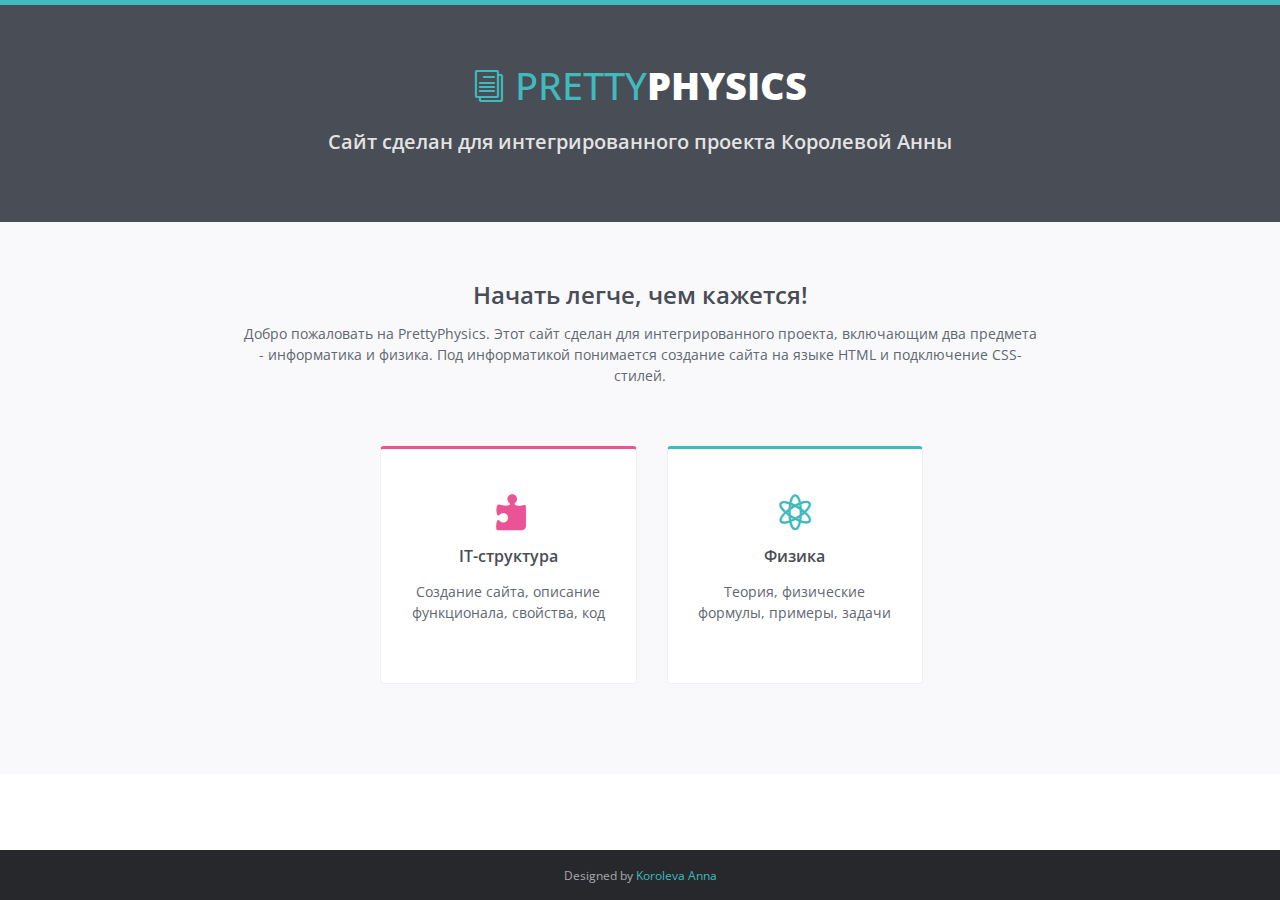
==== index.html @ 09316f45 "first commit" ====
<!DOCTYPE html>
<!--[if IE 8]> <html lang="en" class="ie8"> <![endif]-->  
<!--[if IE 9]> <html lang="en" class="ie9"> <![endif]-->  
<!--[if !IE]><!--> <html lang="en"> <!--<![endif]-->  
<head>
    <title>Responsive website template for integrated project</title>
    <!-- Meta -->
    <meta charset="utf-8">
    <meta http-equiv="X-UA-Compatible" content="IE=edge">
    <meta name="viewport" content="width=device-width, initial-scale=1.0">
    <meta name="description" content="">
    <meta name="author" content="">    
    <link rel="shortcut icon" href="favicon.ico">  
    <link href='http://fonts.googleapis.com/css?family=Open+Sans:300italic,400italic,600italic,700italic,800italic,400,300,600,700,800' rel='stylesheet' type='text/css'>
    <!-- Global CSS -->
    <link rel="stylesheet" href="assets/plugins/bootstrap/css/bootstrap.min.css">   
    <!-- Plugins CSS -->    
    <link rel="stylesheet" href="assets/plugins/font-awesome/css/font-awesome.css">
    <link rel="stylesheet" href="assets/plugins/elegant_font/css/style.css">
    
    <!-- Theme CSS -->
    <link id="theme-style" rel="stylesheet" href="assets/css/styles.css">
    <!-- HTML5 shim and Respond.js IE8 support of HTML5 elements and media queries -->
    <!--[if lt IE 9]>
      <script src="https://oss.maxcdn.com/html5shiv/3.7.2/html5shiv.min.js"></script>
      <script src="https://oss.maxcdn.com/respond/1.4.2/respond.min.js"></script>
    <![endif]-->
</head> 

<body class="landing-page">   
     
           
    <div class="page-wrapper">
        
        <!-- ******Header****** -->
        <header class="header text-center">
            <div class="container">
                <div class="branding">
                    <h1 class="logo">
                        <span aria-hidden="true" class="icon_documents_alt icon"></span>
                        <span class="text-highlight">Pretty</span><span class="text-bold">Physics</span>
                    </h1>
                </div><!--//branding-->
                <div class="tagline">
                    <p>Сайт сделан для интегрированного проекта Королевой Анны</p>
                </div><!--//tagline-->
            </div><!--//container-->
        </header><!--//header-->
        
        <section class="cards-section text-center">
            <div class="container">
                <h2 class="title">Начать легче, чем кажется!</h2>
                <div class="intro">
                    <p>Добро пожаловать на PrettyPhysics. Этот сайт сделан для интегрированного проекта, включающим два предмета - информатика и физика. Под информатикой понимается создание сайта на языке HTML и подключение CSS-стилей.</p>
                </div><!--//intro-->
				
                <div id="cards-wrapper" class="cards-wrapper row">
                    
					<!-- <div class="item item-green col-md-4 col-sm-6 col-xs-6"> -->
                        <!-- <div class="item-inner"> -->
                            <!-- <div class="icon-holder"> -->
                                <!-- <i class="icon fa fa-paper-plane"></i> -->
                            <!-- </div><!--//icon-holder--> 
                            <!-- <h3 class="title">Quick Start</h3> -->
                            <!-- <p class="intro">Demo example, consectetuer adipiscing elit</p> -->
                            <!-- <a class="link" href="start.html"><span></span></a> -->
                        <!-- </div><!--//item-inner--> 
                    <!-- </div><!--//item--> 
					
                    <div class="item item-pink item-2 col-md-4 col-sm-6 col-xs-6">
                        <div class="item-inner">
                            <div class="icon-holder">
                                <span aria-hidden="true" class="icon icon_puzzle_alt"></span>
                            </div><!--//icon-holder-->
                            <h3 class="title">IT-структура</h3>
                            <p class="intro">Создание сайта, описание функционала, свойства, код</p>
                            <a class="link" href="components.html"><span></span></a>
                        </div><!--//item-inner-->
                    </div><!--//item-->
					
                    <!-- <div class="item item-blue col-md-4 col-sm-6 col-xs-6"> -->
                        <!-- <div class="item-inner"> -->
                            <!-- <div class="icon-holder"> -->
                                <!-- <span aria-hidden="true" class="icon icon_datareport_alt"></span> -->
                            <!-- </div><!--//icon-holder--> 
                            <!-- <h3 class="title">Charts</h3> -->
                            <!-- <p class="intro">Lorem ipsum dolor sit amet, consectetuer adipiscing elit</p> -->
                            <!-- <a class="link" href="charts.html"><span></span></a> -->
                        <!-- </div><!--//item-inner--> 
                    <!-- </div><!--//item--> 
					
                    <!-- <div class="item item-purple col-md-4 col-sm-6 col-xs-6"> -->
                        <!-- <div class="item-inner"> -->
                            <!-- <div class="icon-holder"> -->
                                <!-- <span aria-hidden="true" class="icon icon_lifesaver"></span> -->
                            <!-- </div><!--//icon-holder--> 
                            <!-- <h3 class="title">FAQs!23</h3> -->
                            <!-- <p class="intro">Layout for FAQ page. Lorem ipsum dolor sit amet, consectetuer adipiscing elit</p> -->
                            <!-- <a class="link" href="faqs.html"><span></span></a> -->
                        <!-- </div><!--//item-inner--> 
                    <!-- </div><!--//item--> 
					
                    <div class="item item-primary col-md-4 col-sm-6 col-xs-6">
                        <div class="item-inner">
                            <div class="icon-holder">
                                <span aria-hidden="true" class="icon icon_genius"></span>
                            </div><!--//icon-holder-->
                            <h3 class="title">Физика</h3>
                            <p class="intro">Теория, физические формулы, примеры, задачи</p>
                            <a class="link" href="showcase.html"><span></span></a>
                        </div><!--//item-inner-->
                    </div><!--//item-->
					
                    <!-- <div class="item item-orange col-md-4 col-sm-6 col-xs-6"> -->
                        <!-- <div class="item-inner"> -->
                            <!-- <div class="icon-holder"> -->
                                <!-- <span aria-hidden="true" class="icon icon_gift"></span> -->
                            <!-- </div><!--//icon-holder--> 
                            <!-- <h3 class="title">License &amp; Credits</h3> -->
                            <!-- <p class="intro">Layout for license &amp; credits page. Consectetuer adipiscing elit.</p> -->
                            <!-- <a class="link" href="license.html"><span></span></a> -->
                        <!-- </div><!--//item-inner--> 
                    <!-- </div><!--//item--> 
					
                </div><!--//cards-->
                
            </div><!--//container-->
        </section><!--//cards-section-->
    </div><!--//page-wrapper-->
    
    <footer class="footer text-center">
        <div class="container">
            <!--/* This template is released under the Creative Commons Attribution 3.0 License. Please keep the attribution link below when using for your own project. Thank you for your support. :) If you'd like to use the template without the attribution, you can check out other license options via our website: themes.3rdwavemedia.com */-->
            <small class="copyright">Designed by <a href="https://vk.com/id386574503" target="_blank">Koroleva Anna</a> </small>
            
        </div><!--//container-->
    </footer><!--//footer-->
    
     
    <!-- Main Javascript -->          
    <script type="text/javascript" src="assets/plugins/jquery-1.12.3.min.js"></script>
    <script type="text/javascript" src="assets/plugins/bootstrap/js/bootstrap.min.js"></script>                                                                     
    <script type="text/javascript" src="assets/plugins/jquery-match-height/jquery.matchHeight-min.js"></script>
    <script type="text/javascript" src="assets/js/main.js"></script>
    
</body>
</html>
---- assets/plugins/elegant_font/css/style.css ----
@font-face {
	font-family: 'ElegantIcons';
	src:url('fonts/ElegantIcons.eot');
	src:url('fonts/ElegantIcons.eot?#iefix') format('embedded-opentype'),
		url('fonts/ElegantIcons.woff') format('woff'),
		url('fonts/ElegantIcons.ttf') format('truetype'),
		url('fonts/ElegantIcons.svg#ElegantIcons') format('svg');
	font-weight: normal;
	font-style: normal;
}

/* Use the following CSS code if you want to use data attributes for inserting your icons */
[data-icon]:before {
	font-family: 'ElegantIcons';
	content: attr(data-icon);
	speak: none;
	font-weight: normal;
	font-variant: normal;
	text-transform: none;
	line-height: 1;
	-webkit-font-smoothing: antialiased;
	-moz-osx-font-smoothing: grayscale;
}

/* Use the following CSS code if you want to have a class per icon */
/*
Instead of a list of all class selectors,
you can use the generic selector below, but it's slower:
[class*="your-class-prefix"] {
*/
.arrow_up, .arrow_down, .arrow_left, .arrow_right, .arrow_left-up, .arrow_right-up, .arrow_right-down, .arrow_left-down, .arrow-up-down, .arrow_up-down_alt, .arrow_left-right_alt, .arrow_left-right, .arrow_expand_alt2, .arrow_expand_alt, .arrow_condense, .arrow_expand, .arrow_move, .arrow_carrot-up, .arrow_carrot-down, .arrow_carrot-left, .arrow_carrot-right, .arrow_carrot-2up, .arrow_carrot-2down, .arrow_carrot-2left, .arrow_carrot-2right, .arrow_carrot-up_alt2, .arrow_carrot-down_alt2, .arrow_carrot-left_alt2, .arrow_carrot-right_alt2, .arrow_carrot-2up_alt2, .arrow_carrot-2down_alt2, .arrow_carrot-2left_alt2, .arrow_carrot-2right_alt2, .arrow_triangle-up, .arrow_triangle-down, .arrow_triangle-left, .arrow_triangle-right, .arrow_triangle-up_alt2, .arrow_triangle-down_alt2, .arrow_triangle-left_alt2, .arrow_triangle-right_alt2, .arrow_back, .icon_minus-06, .icon_plus, .icon_close, .icon_check, .icon_minus_alt2, .icon_plus_alt2, .icon_close_alt2, .icon_check_alt2, .icon_zoom-out_alt, .icon_zoom-in_alt, .icon_search, .icon_box-empty, .icon_box-selected, .icon_minus-box, .icon_plus-box, .icon_box-checked, .icon_circle-empty, .icon_circle-slelected, .icon_stop_alt2, .icon_stop, .icon_pause_alt2, .icon_pause, .icon_menu, .icon_menu-square_alt2, .icon_menu-circle_alt2, .icon_ul, .icon_ol, .icon_adjust-horiz, .icon_adjust-vert, .icon_document_alt, .icon_documents_alt, .icon_pencil, .icon_pencil-edit_alt, .icon_pencil-edit, .icon_folder-alt, .icon_folder-open_alt, .icon_folder-add_alt, .icon_info_alt, .icon_error-oct_alt, .icon_error-circle_alt, .icon_error-triangle_alt, .icon_question_alt2, .icon_question, .icon_comment_alt, .icon_chat_alt, .icon_vol-mute_alt, .icon_volume-low_alt, .icon_volume-high_alt, .icon_quotations, .icon_quotations_alt2, .icon_clock_alt, .icon_lock_alt, .icon_lock-open_alt, .icon_key_alt, .icon_cloud_alt, .icon_cloud-upload_alt, .icon_cloud-download_alt, .icon_image, .icon_images, .icon_lightbulb_alt, .icon_gift_alt, .icon_house_alt, .icon_genius, .icon_mobile, .icon_tablet, .icon_laptop, .icon_desktop, .icon_camera_alt, .icon_mail_alt, .icon_cone_alt, .icon_ribbon_alt, .icon_bag_alt, .icon_creditcard, .icon_cart_alt, .icon_paperclip, .icon_tag_alt, .icon_tags_alt, .icon_trash_alt, .icon_cursor_alt, .icon_mic_alt, .icon_compass_alt, .icon_pin_alt, .icon_pushpin_alt, .icon_map_alt, .icon_drawer_alt, .icon_toolbox_alt, .icon_book_alt, .icon_calendar, .icon_film, .icon_table, .icon_contacts_alt, .icon_headphones, .icon_lifesaver, .icon_piechart, .icon_refresh, .icon_link_alt, .icon_link, .icon_loading, .icon_blocked, .icon_archive_alt, .icon_heart_alt, .icon_star_alt, .icon_star-half_alt, .icon_star, .icon_star-half, .icon_tools, .icon_tool, .icon_cog, .icon_cogs, .arrow_up_alt, .arrow_down_alt, .arrow_left_alt, .arrow_right_alt, .arrow_left-up_alt, .arrow_right-up_alt, .arrow_right-down_alt, .arrow_left-down_alt, .arrow_condense_alt, .arrow_expand_alt3, .arrow_carrot_up_alt, .arrow_carrot-down_alt, .arrow_carrot-left_alt, .arrow_carrot-right_alt, .arrow_carrot-2up_alt, .arrow_carrot-2dwnn_alt, .arrow_carrot-2left_alt, .arrow_carrot-2right_alt, .arrow_triangle-up_alt, .arrow_triangle-down_alt, .arrow_triangle-left_alt, .arrow_triangle-right_alt, .icon_minus_alt, .icon_plus_alt, .icon_close_alt, .icon_check_alt, .icon_zoom-out, .icon_zoom-in, .icon_stop_alt, .icon_menu-square_alt, .icon_menu-circle_alt, .icon_document, .icon_documents, .icon_pencil_alt, .icon_folder, .icon_folder-open, .icon_folder-add, .icon_folder_upload, .icon_folder_download, .icon_info, .icon_error-circle, .icon_error-oct, .icon_error-triangle, .icon_question_alt, .icon_comment, .icon_chat, .icon_vol-mute, .icon_volume-low, .icon_volume-high, .icon_quotations_alt, .icon_clock, .icon_lock, .icon_lock-open, .icon_key, .icon_cloud, .icon_cloud-upload, .icon_cloud-download, .icon_lightbulb, .icon_gift, .icon_house, .icon_camera, .icon_mail, .icon_cone, .icon_ribbon, .icon_bag, .icon_cart, .icon_tag, .icon_tags, .icon_trash, .icon_cursor, .icon_mic, .icon_compass, .icon_pin, .icon_pushpin, .icon_map, .icon_drawer, .icon_toolbox, .icon_book, .icon_contacts, .icon_archive, .icon_heart, .icon_profile, .icon_group, .icon_grid-2x2, .icon_grid-3x3, .icon_music, .icon_pause_alt, .icon_phone, .icon_upload, .icon_download, .social_facebook, .social_twitter, .social_pinterest, .social_googleplus, .social_tumblr, .social_tumbleupon, .social_wordpress, .social_instagram, .social_dribbble, .social_vimeo, .social_linkedin, .social_rss, .social_deviantart, .social_share, .social_myspace, .social_skype, .social_youtube, .social_picassa, .social_googledrive, .social_flickr, .social_blogger, .social_spotify, .social_delicious, .social_facebook_circle, .social_twitter_circle, .social_pinterest_circle, .social_googleplus_circle, .social_tumblr_circle, .social_stumbleupon_circle, .social_wordpress_circle, .social_instagram_circle, .social_dribbble_circle, .social_vimeo_circle, .social_linkedin_circle, .social_rss_circle, .social_deviantart_circle, .social_share_circle, .social_myspace_circle, .social_skype_circle, .social_youtube_circle, .social_picassa_circle, .social_googledrive_alt2, .social_flickr_circle, .social_blogger_circle, .social_spotify_circle, .social_delicious_circle, .social_facebook_square, .social_twitter_square, .social_pinterest_square, .social_googleplus_square, .social_tumblr_square, .social_stumbleupon_square, .social_wordpress_square, .social_instagram_square, .social_dribbble_square, .social_vimeo_square, .social_linkedin_square, .social_rss_square, .social_deviantart_square, .social_share_square, .social_myspace_square, .social_skype_square, .social_youtube_square, .social_picassa_square, .social_googledrive_square, .social_flickr_square, .social_blogger_square, .social_spotify_square, .social_delicious_square, .icon_printer, .icon_calulator, .icon_building, .icon_floppy, .icon_drive, .icon_search-2, .icon_id, .icon_id-2, .icon_puzzle, .icon_like, .icon_dislike, .icon_mug, .icon_currency, .icon_wallet, .icon_pens, .icon_easel, .icon_flowchart, .icon_datareport, .icon_briefcase, .icon_shield, .icon_percent, .icon_globe, .icon_globe-2, .icon_target, .icon_hourglass, .icon_balance, .icon_rook, .icon_printer-alt, .icon_calculator_alt, .icon_building_alt, .icon_floppy_alt, .icon_drive_alt, .icon_search_alt, .icon_id_alt, .icon_id-2_alt, .icon_puzzle_alt, .icon_like_alt, .icon_dislike_alt, .icon_mug_alt, .icon_currency_alt, .icon_wallet_alt, .icon_pens_alt, .icon_easel_alt, .icon_flowchart_alt, .icon_datareport_alt, .icon_briefcase_alt, .icon_shield_alt, .icon_percent_alt, .icon_globe_alt, .icon_clipboard {
	font-family: 'ElegantIcons';
	speak: none;
	font-style: normal;
	font-weight: normal;
	font-variant: normal;
	text-transform: none;
	line-height: 1;
	-webkit-font-smoothing: antialiased;
}
.arrow_up:before {
	content: "\21";
}
.arrow_down:before {
	content: "\22";
}
.arrow_left:before {
	content: "\23";
}
.arrow_right:before {
	content: "\24";
}
.arrow_left-up:before {
	content: "\25";
}
.arrow_right-up:before {
	content: "\26";
}
.arrow_right-down:before {
	content: "\27";
}
.arrow_left-down:before {
	content: "\28";
}
.arrow-up-down:before {
	content: "\29";
}
.arrow_up-down_alt:before {
	content: "\2a";
}
.arrow_left-right_alt:before {
	content: "\2b";
}
.arrow_left-right:before {
	content: "\2c";
}
.arrow_expand_alt2:before {
	content: "\2d";
}
.arrow_expand_alt:before {
	content: "\2e";
}
.arrow_condense:before {
	content: "\2f";
}
.arrow_expand:before {
	content: "\30";
}
.arrow_move:before {
	content: "\31";
}
.arrow_carrot-up:before {
	content: "\32";
}
.arrow_carrot-down:before {
	content: "\33";
}
.arrow_carrot-left:before {
	content: "\34";
}
.arrow_carrot-right:before {
	content: "\35";
}
.arrow_carrot-2up:before {
	content: "\36";
}
.arrow_carrot-2down:before {
	content: "\37";
}
.arrow_carrot-2left:before {
	content: "\38";
}
.arrow_carrot-2right:before {
	content: "\39";
}
.arrow_carrot-up_alt2:before {
	content: "\3a";
}
.arrow_carrot-down_alt2:before {
	content: "\3b";
}
.arrow_carrot-left_alt2:before {
	content: "\3c";
}
.arrow_carrot-right_alt2:before {
	content: "\3d";
}
.arrow_carrot-2up_alt2:before {
	content: "\3e";
}
.arrow_carrot-2down_alt2:before {
	content: "\3f";
}
.arrow_carrot-2left_alt2:before {
	content: "\40";
}
.arrow_carrot-2right_alt2:before {
	content: "\41";
}
.arrow_triangle-up:before {
	content: "\42";
}
.arrow_triangle-down:before {
	content: "\43";
}
.arrow_triangle-left:before {
	content: "\44";
}
.arrow_triangle-right:before {
	content: "\45";
}
.arrow_triangle-up_alt2:before {
	content: "\46";
}
.arrow_triangle-down_alt2:before {
	content: "\47";
}
.arrow_triangle-left_alt2:before {
	content: "\48";
}
.arrow_triangle-right_alt2:before {
	content: "\49";
}
.arrow_back:before {
	content: "\4a";
}
.icon_minus-06:before {
	content: "\4b";
}
.icon_plus:before {
	content: "\4c";
}
.icon_close:before {
	content: "\4d";
}
.icon_check:before {
	content: "\4e";
}
.icon_minus_alt2:before {
	content: "\4f";
}
.icon_plus_alt2:before {
	content: "\50";
}
.icon_close_alt2:before {
	content: "\51";
}
.icon_check_alt2:before {
	content: "\52";
}
.icon_zoom-out_alt:before {
	content: "\53";
}
.icon_zoom-in_alt:before {
	content: "\54";
}
.icon_search:before {
	content: "\55";
}
.icon_box-empty:before {
	content: "\56";
}
.icon_box-selected:before {
	content: "\57";
}
.icon_minus-box:before {
	content: "\58";
}
.icon_plus-box:before {
	content: "\59";
}
.icon_box-checked:before {
	content: "\5a";
}
.icon_circle-empty:before {
	content: "\5b";
}
.icon_circle-slelected:before {
	content: "\5c";
}
.icon_stop_alt2:before {
	content: "\5d";
}
.icon_stop:before {
	content: "\5e";
}
.icon_pause_alt2:before {
	content: "\5f";
}
.icon_pause:before {
	content: "\60";
}
.icon_menu:before {
	content: "\61";
}
.icon_menu-square_alt2:before {
	content: "\62";
}
.icon_menu-circle_alt2:before {
	content: "\63";
}
.icon_ul:before {
	content: "\64";
}
.icon_ol:before {
	content: "\65";
}
.icon_adjust-horiz:before {
	content: "\66";
}
.icon_adjust-vert:before {
	content: "\67";
}
.icon_document_alt:before {
	content: "\68";
}
.icon_documents_alt:before {
	content: "\69";
}
.icon_pencil:before {
	content: "\6a";
}
.icon_pencil-edit_alt:before {
	content: "\6b";
}
.icon_pencil-edit:before {
	content: "\6c";
}
.icon_folder-alt:before {
	content: "\6d";
}
.icon_folder-open_alt:before {
	content: "\6e";
}
.icon_folder-add_alt:before {
	content: "\6f";
}
.icon_info_alt:before {
	content: "\70";
}
.icon_error-oct_alt:before {
	content: "\71";
}
.icon_error-circle_alt:before {
	content: "\72";
}
.icon_error-triangle_alt:before {
	content: "\73";
}
.icon_question_alt2:before {
	content: "\74";
}
.icon_question:before {
	content: "\75";
}
.icon_comment_alt:before {
	content: "\76";
}
.icon_chat_alt:before {
	content: "\77";
}
.icon_vol-mute_alt:before {
	content: "\78";
}
.icon_volume-low_alt:before {
	content: "\79";
}
.icon_volume-high_alt:before {
	content: "\7a";
}
.icon_quotations:before {
	content: "\7b";
}
.icon_quotations_alt2:before {
	content: "\7c";
}
.icon_clock_alt:before {
	content: "\7d";
}
.icon_lock_alt:before {
	content: "\7e";
}
.icon_lock-open_alt:before {
	content: "\e000";
}
.icon_key_alt:before {
	content: "\e001";
}
.icon_cloud_alt:before {
	content: "\e002";
}
.icon_cloud-upload_alt:before {
	content: "\e003";
}
.icon_cloud-download_alt:before {
	content: "\e004";
}
.icon_image:before {
	content: "\e005";
}
.icon_images:before {
	content: "\e006";
}
.icon_lightbulb_alt:before {
	content: "\e007";
}
.icon_gift_alt:before {
	content: "\e008";
}
.icon_house_alt:before {
	content: "\e009";
}
.icon_genius:before {
	content: "\e00a";
}
.icon_mobile:before {
	content: "\e00b";
}
.icon_tablet:before {
	content: "\e00c";
}
.icon_laptop:before {
	content: "\e00d";
}
.icon_desktop:before {
	content: "\e00e";
}
.icon_camera_alt:before {
	content: "\e00f";
}
.icon_mail_alt:before {
	content: "\e010";
}
.icon_cone_alt:before {
	content: "\e011";
}
.icon_ribbon_alt:before {
	content: "\e012";
}
.icon_bag_alt:before {
	content: "\e013";
}
.icon_creditcard:before {
	content: "\e014";
}
.icon_cart_alt:before {
	content: "\e015";
}
.icon_paperclip:before {
	content: "\e016";
}
.icon_tag_alt:before {
	content: "\e017";
}
.icon_tags_alt:before {
	content: "\e018";
}
.icon_trash_alt:before {
	content: "\e019";
}
.icon_cursor_alt:before {
	content: "\e01a";
}
.icon_mic_alt:before {
	content: "\e01b";
}
.icon_compass_alt:before {
	content: "\e01c";
}
.icon_pin_alt:before {
	content: "\e01d";
}
.icon_pushpin_alt:before {
	content: "\e01e";
}
.icon_map_alt:before {
	content: "\e01f";
}
.icon_drawer_alt:before {
	content: "\e020";
}
.icon_toolbox_alt:before {
	content: "\e021";
}
.icon_book_alt:before {
	content: "\e022";
}
.icon_calendar:before {
	content: "\e023";
}
.icon_film:before {
	content: "\e024";
}
.icon_table:before {
	content: "\e025";
}
.icon_contacts_alt:before {
	content: "\e026";
}
.icon_headphones:before {
	content: "\e027";
}
.icon_lifesaver:before {
	content: "\e028";
}
.icon_piechart:before {
	content: "\e029";
}
.icon_refresh:before {
	content: "\e02a";
}
.icon_link_alt:before {
	content: "\e02b";
}
.icon_link:before {
	content: "\e02c";
}
.icon_loading:before {
	content: "\e02d";
}
.icon_blocked:before {
	content: "\e02e";
}
.icon_archive_alt:before {
	content: "\e02f";
}
.icon_heart_alt:before {
	content: "\e030";
}
.icon_star_alt:before {
	content: "\e031";
}
.icon_star-half_alt:before {
	content: "\e032";
}
.icon_star:before {
	content: "\e033";
}
.icon_star-half:before {
	content: "\e034";
}
.icon_tools:before {
	content: "\e035";
}
.icon_tool:before {
	content: "\e036";
}
.icon_cog:before {
	content: "\e037";
}
.icon_cogs:before {
	content: "\e038";
}
.arrow_up_alt:before {
	content: "\e039";
}
.arrow_down_alt:before {
	content: "\e03a";
}
.arrow_left_alt:before {
	content: "\e03b";
}
.arrow_right_alt:before {
	content: "\e03c";
}
.arrow_left-up_alt:before {
	content: "\e03d";
}
.arrow_right-up_alt:before {
	content: "\e03e";
}
.arrow_right-down_alt:before {
	content: "\e03f";
}
.arrow_left-down_alt:before {
	content: "\e040";
}
.arrow_condense_alt:before {
	content: "\e041";
}
.arrow_expand_alt3:before {
	content: "\e042";
}
.arrow_carrot_up_alt:before {
	content: "\e043";
}
.arrow_carrot-down_alt:before {
	content: "\e044";
}
.arrow_carrot-left_alt:before {
	content: "\e045";
}
.arrow_carrot-right_alt:before {
	content: "\e046";
}
.arrow_carrot-2up_alt:before {
	content: "\e047";
}
.arrow_carrot-2dwnn_alt:before {
	content: "\e048";
}
.arrow_carrot-2left_alt:before {
	content: "\e049";
}
.arrow_carrot-2right_alt:before {
	content: "\e04a";
}
.arrow_triangle-up_alt:before {
	content: "\e04b";
}
.arrow_triangle-down_alt:before {
	content: "\e04c";
}
.arrow_triangle-left_alt:before {
	content: "\e04d";
}
.arrow_triangle-right_alt:before {
	content: "\e04e";
}
.icon_minus_alt:before {
	content: "\e04f";
}
.icon_plus_alt:before {
	content: "\e050";
}
.icon_close_alt:before {
	content: "\e051";
}
.icon_check_alt:before {
	content: "\e052";
}
.icon_zoom-out:before {
	content: "\e053";
}
.icon_zoom-in:before {
	content: "\e054";
}
.icon_stop_alt:before {
	content: "\e055";
}
.icon_menu-square_alt:before {
	content: "\e056";
}
.icon_menu-circle_alt:before {
	content: "\e057";
}
.icon_document:before {
	content: "\e058";
}
.icon_documents:before {
	content: "\e059";
}
.icon_pencil_alt:before {
	content: "\e05a";
}
.icon_folder:before {
	content: "\e05b";
}
.icon_folder-open:before {
	content: "\e05c";
}
.icon_folder-add:before {
	content: "\e05d";
}
.icon_folder_upload:before {
	content: "\e05e";
}
.icon_folder_download:before {
	content: "\e05f";
}
.icon_info:before {
	content: "\e060";
}
.icon_error-circle:before {
	content: "\e061";
}
.icon_error-oct:before {
	content: "\e062";
}
.icon_error-triangle:before {
	content: "\e063";
}
.icon_question_alt:before {
	content: "\e064";
}
.icon_comment:before {
	content: "\e065";
}
.icon_chat:before {
	content: "\e066";
}
.icon_vol-mute:before {
	content: "\e067";
}
.icon_volume-low:before {
	content: "\e068";
}
.icon_volume-high:before {
	content: "\e069";
}
.icon_quotations_alt:before {
	content: "\e06a";
}
.icon_clock:before {
	content: "\e06b";
}
.icon_lock:before {
	content: "\e06c";
}
.icon_lock-open:before {
	content: "\e06d";
}
.icon_key:before {
	content: "\e06e";
}
.icon_cloud:before {
	content: "\e06f";
}
.icon_cloud-upload:before {
	content: "\e070";
}
.icon_cloud-download:before {
	content: "\e071";
}
.icon_lightbulb:before {
	content: "\e072";
}
.icon_gift:before {
	content: "\e073";
}
.icon_house:before {
	content: "\e074";
}
.icon_camera:before {
	content: "\e075";
}
.icon_mail:before {
	content: "\e076";
}
.icon_cone:before {
	content: "\e077";
}
.icon_ribbon:before {
	content: "\e078";
}
.icon_bag:before {
	content: "\e079";
}
.icon_cart:before {
	content: "\e07a";
}
.icon_tag:before {
	content: "\e07b";
}
.icon_tags:before {
	content: "\e07c";
}
.icon_trash:before {
	content: "\e07d";
}
.icon_cursor:before {
	content: "\e07e";
}
.icon_mic:before {
	content: "\e07f";
}
.icon_compass:before {
	content: "\e080";
}
.icon_pin:before {
	content: "\e081";
}
.icon_pushpin:before {
	content: "\e082";
}
.icon_map:before {
	content: "\e083";
}
.icon_drawer:before {
	content: "\e084";
}
.icon_toolbox:before {
	content: "\e085";
}
.icon_book:before {
	content: "\e086";
}
.icon_contacts:before {
	content: "\e087";
}
.icon_archive:before {
	content: "\e088";
}
.icon_heart:before {
	content: "\e089";
}
.icon_profile:before {
	content: "\e08a";
}
.icon_group:before {
	content: "\e08b";
}
.icon_grid-2x2:before {
	content: "\e08c";
}
.icon_grid-3x3:before {
	content: "\e08d";
}
.icon_music:before {
	content: "\e08e";
}
.icon_pause_alt:before {
	content: "\e08f";
}
.icon_phone:before {
	content: "\e090";
}
.icon_upload:before {
	content: "\e091";
}
.icon_download:before {
	content: "\e092";
}
.social_facebook:before {
	content: "\e093";
}
.social_twitter:before {
	content: "\e094";
}
.social_pinterest:before {
	content: "\e095";
}
.social_googleplus:before {
	content: "\e096";
}
.social_tumblr:before {
	content: "\e097";
}
.social_tumbleupon:before {
	content: "\e098";
}
.social_wordpress:before {
	content: "\e099";
}
.social_instagram:before {
	content: "\e09a";
}
.social_dribbble:before {
	content: "\e09b";
}
.social_vimeo:before {
	content: "\e09c";
}
.social_linkedin:before {
	content: "\e09d";
}
.social_rss:before {
	content: "\e09e";
}
.social_deviantart:before {
	content: "\e09f";
}
.social_share:before {
	content: "\e0a0";
}
.social_myspace:before {
	content: "\e0a1";
}
.social_skype:before {
	content: "\e0a2";
}
.social_youtube:before {
	content: "\e0a3";
}
.social_picassa:before {
	content: "\e0a4";
}
.social_googledrive:before {
	content: "\e0a5";
}
.social_flickr:before {
	content: "\e0a6";
}
.social_blogger:before {
	content: "\e0a7";
}
.social_spotify:before {
	content: "\e0a8";
}
.social_delicious:before {
	content: "\e0a9";
}
.social_facebook_circle:before {
	content: "\e0aa";
}
.social_twitter_circle:before {
	content: "\e0ab";
}
.social_pinterest_circle:before {
	content: "\e0ac";
}
.social_googleplus_circle:before {
	content: "\e0ad";
}
.social_tumblr_circle:before {
	content: "\e0ae";
}
.social_stumbleupon_circle:before {
	content: "\e0af";
}
.social_wordpress_circle:before {
	content: "\e0b0";
}
.social_instagram_circle:before {
	content: "\e0b1";
}
.social_dribbble_circle:before {
	content: "\e0b2";
}
.social_vimeo_circle:before {
	content: "\e0b3";
}
.social_linkedin_circle:before {
	content: "\e0b4";
}
.social_rss_circle:before {
	content: "\e0b5";
}
.social_deviantart_circle:before {
	content: "\e0b6";
}
.social_share_circle:before {
	content: "\e0b7";
}
.social_myspace_circle:before {
	content: "\e0b8";
}
.social_skype_circle:before {
	content: "\e0b9";
}
.social_youtube_circle:before {
	content: "\e0ba";
}
.social_picassa_circle:before {
	content: "\e0bb";
}
.social_googledrive_alt2:before {
	content: "\e0bc";
}
.social_flickr_circle:before {
	content: "\e0bd";
}
.social_blogger_circle:before {
	content: "\e0be";
}
.social_spotify_circle:before {
	content: "\e0bf";
}
.social_delicious_circle:before {
	content: "\e0c0";
}
.social_facebook_square:before {
	content: "\e0c1";
}
.social_twitter_square:before {
	content: "\e0c2";
}
.social_pinterest_square:before {
	content: "\e0c3";
}
.social_googleplus_square:before {
	content: "\e0c4";
}
.social_tumblr_square:before {
	content: "\e0c5";
}
.social_stumbleupon_square:before {
	content: "\e0c6";
}
.social_wordpress_square:before {
	content: "\e0c7";
}
.social_instagram_square:before {
	content: "\e0c8";
}
.social_dribbble_square:before {
	content: "\e0c9";
}
.social_vimeo_square:before {
	content: "\e0ca";
}
.social_linkedin_square:before {
	content: "\e0cb";
}
.social_rss_square:before {
	content: "\e0cc";
}
.social_deviantart_square:before {
	content: "\e0cd";
}
.social_share_square:before {
	content: "\e0ce";
}
.social_myspace_square:before {
	content: "\e0cf";
}
.social_skype_square:before {
	content: "\e0d0";
}
.social_youtube_square:before {
	content: "\e0d1";
}
.social_picassa_square:before {
	content: "\e0d2";
}
.social_googledrive_square:before {
	content: "\e0d3";
}
.social_flickr_square:before {
	content: "\e0d4";
}
.social_blogger_square:before {
	content: "\e0d5";
}
.social_spotify_square:before {
	content: "\e0d6";
}
.social_delicious_square:before {
	content: "\e0d7";
}
.icon_printer:before {
	content: "\e103";
}
.icon_calulator:before {
	content: "\e0ee";
}
.icon_building:before {
	content: "\e0ef";
}
.icon_floppy:before {
	content: "\e0e8";
}
.icon_drive:before {
	content: "\e0ea";
}
.icon_search-2:before {
	content: "\e101";
}
.icon_id:before {
	content: "\e107";
}
.icon_id-2:before {
	content: "\e108";
}
.icon_puzzle:before {
	content: "\e102";
}
.icon_like:before {
	content: "\e106";
}
.icon_dislike:before {
	content: "\e0eb";
}
.icon_mug:before {
	content: "\e105";
}
.icon_currency:before {
	content: "\e0ed";
}
.icon_wallet:before {
	content: "\e100";
}
.icon_pens:before {
	content: "\e104";
}
.icon_easel:before {
	content: "\e0e9";
}
.icon_flowchart:before {
	content: "\e109";
}
.icon_datareport:before {
	content: "\e0ec";
}
.icon_briefcase:before {
	content: "\e0fe";
}
.icon_shield:before {
	content: "\e0f6";
}
.icon_percent:before {
	content: "\e0fb";
}
.icon_globe:before {
	content: "\e0e2";
}
.icon_globe-2:before {
	content: "\e0e3";
}
.icon_target:before {
	content: "\e0f5";
}
.icon_hourglass:before {
	content: "\e0e1";
}
.icon_balance:before {
	content: "\e0ff";
}
.icon_rook:before {
	content: "\e0f8";
}
.icon_printer-alt:before {
	content: "\e0fa";
}
.icon_calculator_alt:before {
	content: "\e0e7";
}
.icon_building_alt:before {
	content: "\e0fd";
}
.icon_floppy_alt:before {
	content: "\e0e4";
}
.icon_drive_alt:before {
	content: "\e0e5";
}
.icon_search_alt:before {
	content: "\e0f7";
}
.icon_id_alt:before {
	content: "\e0e0";
}
.icon_id-2_alt:before {
	content: "\e0fc";
}
.icon_puzzle_alt:before {
	content: "\e0f9";
}
.icon_like_alt:before {
	content: "\e0dd";
}
.icon_dislike_alt:before {
	content: "\e0f1";
}
.icon_mug_alt:before {
	content: "\e0dc";
}
.icon_currency_alt:before {
	content: "\e0f3";
}
.icon_wallet_alt:before {
	content: "\e0d8";
}
.icon_pens_alt:before {
	content: "\e0db";
}
.icon_easel_alt:before {
	content: "\e0f0";
}
.icon_flowchart_alt:before {
	content: "\e0df";
}
.icon_datareport_alt:before {
	content: "\e0f2";
}
.icon_briefcase_alt:before {
	content: "\e0f4";
}
.icon_shield_alt:before {
	content: "\e0d9";
}
.icon_percent_alt:before {
	content: "\e0da";
}
.icon_globe_alt:before {
	content: "\e0de";
}
.icon_clipboard:before {
	content: "\e0e6";
}


	.glyph {
		float: left;
		text-align: center;
		padding: .75em;
		margin: .4em 1.5em .75em 0;
		width: 6em;
text-shadow: none;
	}
        .glyph_big {
        font-size: 128px;
        color: #59c5dc;
        float: left;
        margin-right: 20px;
        }

        .glyph div { padding-bottom: 10px;}

	.glyph input {
		font-family: consolas, monospace;
		font-size: 12px;
		width: 100%;
		text-align: center;
		border: 0;
		box-shadow: 0 0 0 1px #ccc;
		padding: .2em;
                -moz-border-radius: 5px;
                -webkit-border-radius: 5px;
	}
	.centered {
		margin-left: auto;
		margin-right: auto;
	}
	.glyph .fs1 {
		font-size: 2em;
	}
---- assets/css/styles.css ----
/*   
 * Template Name: PrettyDocs - Responsive Website Template for documentations
 * Version: 1.0
 * Author: Xiaoying Riley
 * License: Creative Commons Attribution 3.0 License - https://creativecommons.org/licenses/by/3.0/
 * Twitter: @3rdwave_themes
 * Website: http://themes.3rdwavemedia.com/
*/
/* Theme default */
/* ======= Base ======= */
body {
  font-family: 'Open Sans', arial, sans-serif;
  color: #494d55;
  font-size: 14px;
  -webkit-font-smoothing: antialiased;
  -moz-osx-font-smoothing: grayscale;
}
html,
body {
  height: 100%;
}

.tag {
	color: blue;
}

.attr,
.attribute {
	color: orange;
}

.bordur {
	border: 1px solid blue; /* Толщина рамки в пикселах,
                           тип границы (в данном случае сплошная линия) и
                           цвет линии */
	padding: 10px; /* Расстояние от текста до рамки */
	border-radius: 20px;
}

td {
    vertical-align: top; /* Выравнивание по верхнему краю ячеек */
}
   
h7 {
	font-size: 12px;
	font-weight: 800;
}

.page-wrapper {
  min-height: 100%;
  /* equal to footer height */
  margin-bottom: -50px;
}
.page-wrapper:after {
  content: "";
  display: block;
  height: 50px;
}
.footer {
  height: 50px;
}
p {
  line-height: 1.5;
}
a {
  color: #3aa7aa;
  -webkit-transition: all 0.4s ease-in-out;
  -moz-transition: all 0.4s ease-in-out;
  -ms-transition: all 0.4s ease-in-out;
  -o-transition: all 0.4s ease-in-out;
}
a:hover {
  text-decoration: underline;
  color: #339597;
}
a:focus {
  text-decoration: none;
}
code {
  background: #222;
  color: #fff;
  font-size: 14px;
  font-weight: bold;
  font-family: Consolas, Monaco, 'Andale Mono', 'Ubuntu Mono', monospace;
  padding: 2px 8px;
  padding-top: 4px;
  display: inline-block;
}
.btn,
a.btn {
  -webkit-transition: all 0.4s ease-in-out;
  -moz-transition: all 0.4s ease-in-out;
  -ms-transition: all 0.4s ease-in-out;
  -o-transition: all 0.4s ease-in-out;
  font-weight: 600;
  font-size: 14px;
  line-height: 1.5;
}
.btn .fa,
a.btn .fa {
  margin-right: 5px;
}
.btn-primary,
a.btn-primary {
  background: #40babd;
  border: 1px solid #40babd;
  color: #fff !important;
}
.btn-primary:hover,
a.btn-primary:hover,
.btn-primary:focus,
a.btn-primary:focus,
.btn-primary:active,
a.btn-primary:active,
.btn-primary.active,
a.btn-primary.active,
.btn-primary.hover,
a.btn-primary.hover {
  background: #3aa7aa;
  color: #fff !important;
  border: 1px solid #3aa7aa;
}
.btn-green,
a.btn-green {
  background: #75c181;
  border: 1px solid #75c181;
  color: #fff !important;
}
.btn-green:hover,
a.btn-green:hover,
.btn-green:focus,
a.btn-green:focus,
.btn-green:active,
a.btn-green:active,
.btn-green.active,
a.btn-green.active,
.btn-green.hover,
a.btn-green.hover {
  background: #63b971;
  color: #fff !important;
  border: 1px solid #63b971;
}
.body-green .btn-green,
.body-green a.btn-green {
  color: #fff !important;
}
.body-green .btn-green:hover,
.body-green a.btn-green:hover,
.body-green .btn-green:focus,
.body-green a.btn-green:focus,
.body-green .btn-green:active,
.body-green a.btn-green:active,
.body-green .btn-green.active,
.body-green a.btn-green.active,
.body-green .btn-green.hover,
.body-green a.btn-green.hover {
  color: #fff !important;
}
.btn-blue,
a.btn-blue {
  background: #58bbee;
  border: 1px solid #58bbee;
  color: #fff !important;
}
.btn-blue:hover,
a.btn-blue:hover,
.btn-blue:focus,
a.btn-blue:focus,
.btn-blue:active,
a.btn-blue:active,
.btn-blue.active,
a.btn-blue.active,
.btn-blue.hover,
a.btn-blue.hover {
  background: #41b2ec;
  color: #fff !important;
  border: 1px solid #41b2ec;
}
.btn-orange,
a.btn-orange {
  background: #F88C30;
  border: 1px solid #F88C30;
  color: #fff !important;
}
.btn-orange:hover,
a.btn-orange:hover,
.btn-orange:focus,
a.btn-orange:focus,
.btn-orange:active,
a.btn-orange:active,
.btn-orange.active,
a.btn-orange.active,
.btn-orange.hover,
a.btn-orange.hover {
  background: #f77e17;
  color: #fff !important;
  border: 1px solid #f77e17;
}
.btn-red,
a.btn-red {
  background: #f77b6b;
  border: 1px solid #f77b6b;
  color: #fff !important;
}
.btn-red:hover,
a.btn-red:hover,
.btn-red:focus,
a.btn-red:focus,
.btn-red:active,
a.btn-red:active,
.btn-red.active,
a.btn-red.active,
.btn-red.hover,
a.btn-red.hover {
  background: #f66553;
  color: #fff !important;
  border: 1px solid #f66553;
}
.btn-pink,
a.btn-pink {
  background: #EA5395;
  border: 1px solid #EA5395;
  color: #fff !important;
}
.btn-pink:hover,
a.btn-pink:hover,
.btn-pink:focus,
a.btn-pink:focus,
.btn-pink:active,
a.btn-pink:active,
.btn-pink.active,
a.btn-pink.active,
.btn-pink.hover,
a.btn-pink.hover {
  background: #e73c87;
  color: #fff !important;
  border: 1px solid #e73c87;
}
.btn-purple,
a.btn-purple {
  background: #8A40A7;
  border: 1px solid #8A40A7;
  color: #fff !important;
}
.btn-purple:hover,
a.btn-purple:hover,
.btn-purple:focus,
a.btn-purple:focus,
.btn-purple:active,
a.btn-purple:active,
.btn-purple.active,
a.btn-purple.active,
.btn-purple.hover,
a.btn-purple.hover {
  background: #7b3995;
  color: #fff !important;
  border: 1px solid #7b3995;
}
.btn-cta {
  padding: 7px 15px;
}
.form-control {
  -webkit-box-shadow: none;
  -moz-box-shadow: none;
  box-shadow: none;
  height: 40px;
  border-color: #f0f0f0;
}
.form-control::-webkit-input-placeholder {
  /* WebKit browsers */
  color: #afb3bb;
}
.form-control:-moz-placeholder {
  /* Mozilla Firefox 4 to 18 */
  color: #afb3bb;
}
.form-control::-moz-placeholder {
  /* Mozilla Firefox 19+ */
  color: #afb3bb;
}
.form-control:-ms-input-placeholder {
  /* Internet Explorer 10+ */
  color: #afb3bb;
}
.form-control:focus {
  border-color: #e3e3e3;
  -webkit-box-shadow: none;
  -moz-box-shadow: none;
  box-shadow: none;
}
input[type="text"],
input[type="email"],
input[type="password"],
input[type="submit"],
input[type="button"],
textarea,
select {
  appearance: none;
  /* for mobile safari */
  -webkit-appearance: none;
}
#topcontrol {
  background: #40babd;
  color: #fff;
  text-align: center;
  display: inline-block;
  width: 35px;
  height: 35px;
  border: none;
  -webkit-border-radius: 4px;
  -moz-border-radius: 4px;
  -ms-border-radius: 4px;
  -o-border-radius: 4px;
  border-radius: 4px;
  -moz-background-clip: padding;
  -webkit-background-clip: padding-box;
  background-clip: padding-box;
  -webkit-transition: all 0.4s ease-in-out;
  -moz-transition: all 0.4s ease-in-out;
  -ms-transition: all 0.4s ease-in-out;
  -o-transition: all 0.4s ease-in-out;
  z-index: 30;
}
#topcontrol:hover {
  background: #52c2c4;
}
#topcontrol .fa {
  position: relative;
  top: 3px;
  font-size: 25px;
}
.video-container iframe {
  max-width: 100%;
}
/* ====== Header ====== */
.header {
  background: #494d55;
  color: rgba(255, 255, 255, 0.85);
  border-top: 5px solid #40babd;
  padding: 30px 0;
}
.header a {
  color: #fff;
}
.branding {
  text-transform: uppercase;
  margin-bottom: 10px;
}
.branding .logo {
  font-size: 28px;
  margin-top: 0;
  margin-bottom: 0;
}
.branding .logo a {
  text-decoration: none;
}
.branding .text-highlight {
  color: #40babd;
}
.body-green .branding .text-highlight {
  color: #75c181;
}
.body-blue .branding .text-highlight {
  color: #58bbee;
}
.body-orange .branding .text-highlight {
  color: #F88C30;
}
.body-red .branding .text-highlight {
  color: #f77b6b;
}
.body-pink .branding .text-highlight {
  color: #EA5395;
}
.body-purple .branding .text-highlight {
  color: #8A40A7;
}
.branding .text-bold {
  font-weight: 800;
  color: #fff;
}
.branding .icon {
  font-size: 24px;
  color: #40babd;
}
.body-green .branding .icon {
  color: #75c181;
}
.body-blue .branding .icon {
  color: #58bbee;
}
.body-orange .branding .icon {
  color: #F88C30;
}
.body-red .branding .icon {
  color: #f77b6b;
}
.body-pink .branding .icon {
  color: #EA5395;
}
.body-purple .branding .icon {
  color: #8A40A7;
}
.breadcrumb {
  background: none;
  margin-bottom: 0;
  padding: 0;
}
.breadcrumb li {
  color: rgba(255, 255, 255, 0.5);
}
.breadcrumb li.active {
  color: rgba(255, 255, 255, 0.5);
}
.breadcrumb li a {
  color: rgba(255, 255, 255, 0.5);
}
.breadcrumb li a:hover {
  color: #fff;
}
.breadcrumb > li + li:before {
  color: rgba(0, 0, 0, 0.4);
}
/* ====== Footer ====== */
.footer {
  background: #26282c;
  color: rgba(255, 255, 255, 0.6);
  padding: 15px 0;
}
.footer a {
  color: #40babd;
}
.footer .fa-heart {
  color: #EA5395;
}
/* ======= Doc Styling ======= */
.doc-wrapper {
  padding: 45px 0;
  background: #f9f9fb;
}
.doc-body {
  position: relative;
}
.doc-header {
  margin-bottom: 30px;
}
.doc-header .doc-title {
  color: #40babd;
  margin-top: 0;
  font-size: 36px;
}
.body-green .doc-header .doc-title {
  color: #75c181;
}
.body-blue .doc-header .doc-title {
  color: #58bbee;
}
.body-orange .doc-header .doc-title {
  color: #F88C30;
}
.body-red .doc-header .doc-title {
  color: #f77b6b;
}
.body-pink .doc-header .doc-title {
  color: #EA5395;
}
.body-purple .doc-header .doc-title {
  color: #8A40A7;
}
.doc-header .icon {
  font-size: 30px;
}
.doc-header .meta {
  color: #a2a6af;
}
.doc-content {
  margin-left: 230px;
}
.doc-section {
  padding-top: 15px;
  padding-bottom: 15px;
}
.doc-section .section-title {
  font-size: 26px;
  margin-top: 0;
  margin-bottom: 0;
  font-weight: bold;
  padding-bottom: 10px;
  border-bottom: 1px solid #d7d7d7;
}
.doc-section h1 {
  font-size: 24px;
  font-weight: bold;
}
.doc-section h2 {
  font-size: 22px;
  font-weight: bold;
}
.doc-section h3 {
  font-size: 20px;
  font-weight: bold;
}
.doc-section h4 {
  font-size: 18px;
  font-weight: bold;
}
.doc-section h5 {
  font-size: 16px;
  font-weight: bold;
}
.doc-section h6 {
  font-size: 14px;
  font-weight: bold;
}
.section-block {
  padding-top: 15px;
  padding-bottom: 15px;
}
.section-block .block-title {
  margin-top: 0;
}
.section-block .list > li {
  margin-bottom: 10px;
}
.section-block .list ul > li {
  margin-top: 5px;
}
.question {
  font-weight: 400 !important;
  color: #3aa7aa;
}
.question .body-green {
  color: #63b971;
}
.body-blue .question {
  color: #41b2ec;
}
.body-orange .question {
  color: #f77e17;
}
.body-pink .question {
  color: #e73c87;
}
.body-purple .question {
  color: #7b3995;
}
.question .fa {
  -webkit-opacity: 0.6;
  -moz-opacity: 0.6;
  opacity: 0.6;
}
.question .label {
  font-size: 11px;
  vertical-align: middle;
}
.answer {
  color: #616670;
}
.code-block {
  margin-top: 30px;
  margin-bottom: 30px;
}
.callout-block {
  padding: 30px;
  -webkit-border-radius: 4px;
  -moz-border-radius: 4px;
  -ms-border-radius: 4px;
  -o-border-radius: 4px;
  border-radius: 4px;
  -moz-background-clip: padding;
  -webkit-background-clip: padding-box;
  background-clip: padding-box;
  position: relative;
  margin-bottom: 30px;
}
.callout-block a {
  color: rgba(0, 0, 0, 0.55) !important;
}
.callout-block a:hover {
  color: rgba(0, 0, 0, 0.65) !important;
}
.callout-block .icon-holder {
  font-size: 30px;
  position: absolute;
  left: 30px;
  top: 30px;
  color: rgba(0, 0, 0, 0.25);
}
.callout-block .content {
  margin-left: 60px;
}
.callout-block .content p:last-child {
  margin-bottom: 0;
}
.callout-block .callout-title {
  margin-top: 0;
  margin-bottom: 5px;
  color: rgba(0, 0, 0, 0.65);
}
.callout-info {
  background: #58bbee;
  color: #fff;
}
.callout-success {
  background: #75c181;
  color: #fff;
}
.callout-warning {
  background: #F88C30;
  color: #fff;
}
.callout-danger {
  background: #f77b6b;
  color: #fff;
}
.table > thead > tr > th {
  border-bottom-color: #8bd6d8;
}
.body-green .table > thead > tr > th {
  border-bottom-color: #bbe1c1;
}
.body-blue .table > thead > tr > th {
  border-bottom-color: #b5e1f7;
}
.body-orange .table > thead > tr > th {
  border-bottom-color: #fbc393;
}
.body-pink .table > thead > tr > th {
  border-bottom-color: #f5aecd;
}
.body-purple .table > thead > tr > th {
  border-bottom-color: #b87fce;
}
.table-bordered > thead > tr > th {
  border-bottom-color: inherit;
}
.table-striped > tbody > tr:nth-of-type(odd) {
  background-color: #f5f5f5;
}
.screenshot-holder {
  margin-top: 15px;
  margin-bottom: 15px;
  position: relative;
  text-align: center;
}
.screenshot-holder img {
  border: 1px solid #f0f0f0;
}
.screenshot-holder .mask {
  display: block;
  visibility: hidden;
  position: absolute;
  width: 100%;
  height: 100%;
  left: 0;
  top: 0;
  background: rgba(0, 0, 0, 0.25);
  cursor: pointer;
  text-decoration: none;
}
.screenshot-holder .mask .icon {
  color: #fff;
  font-size: 42px;
  display: block;
  position: absolute;
  width: 100%;
  height: 100%;
  top: 50%;
  margin-top: -21px;
}
.screenshot-holder:hover .mask {
  visibility: visible;
}
.jumbotron h1 {
  font-size: 28px;
  margin-top: 0;
  margin-bottom: 30px;
}
.author-profile {
  margin-top: 30px;
}
.author-profile img {
  width: 100px;
  height: 100px;
}
.speech-bubble {
  background: #fff;
  -webkit-border-radius: 4px;
  -moz-border-radius: 4px;
  -ms-border-radius: 4px;
  -o-border-radius: 4px;
  border-radius: 4px;
  -moz-background-clip: padding;
  -webkit-background-clip: padding-box;
  background-clip: padding-box;
  padding: 30px;
  margin-top: 20px;
  margin-bottom: 30px;
  position: relative;
}
.speech-bubble .speech-title {
  font-size: 16px;
}
.jumbotron .speech-bubble p {
  font-size: 14px;
  font-weight: normal;
  color: #616670;
}
.speech-bubble:before {
  content: "";
  display: inline-block;
  position: absolute;
  left: 50%;
  top: -10px;
  margin-left: -10px;
  width: 0;
  height: 0;
  border-left: 10px solid transparent;
  border-right: 10px solid transparent;
  border-bottom: 10px solid #fff;
}
.card {
  text-align: center;
  border: 1px solid #e3e3e3;
  -webkit-border-radius: 4px;
  -moz-border-radius: 4px;
  -ms-border-radius: 4px;
  -o-border-radius: 4px;
  border-radius: 4px;
  -moz-background-clip: padding;
  -webkit-background-clip: padding-box;
  background-clip: padding-box;
  margin-bottom: 30px;
  position: relative;
}
.card .card-block {
  padding: 15px;
}
.card .mask {
  display: block;
  visibility: hidden;
  position: absolute;
  width: 100%;
  height: 100%;
  left: 0;
  top: 0;
  background: rgba(0, 0, 0, 0.25);
  cursor: pointer;
  text-decoration: none;
}
.card .mask .icon {
  color: #fff;
  font-size: 42px;
  margin-top: 25%;
}
.card:hover .mask {
  visibility: visible;
}
/* Color Schemes */
.body-green .header {
  border-color: #75c181;
}
.body-green a {
  color: #75c181;
}
.body-green a:hover {
  color: #52b161;
}
.body-blue .header {
  border-color: #58bbee;
}
.body-blue a {
  color: #58bbee;
}
.body-blue a:hover {
  color: #2aa8e9;
}
.body-orange .header {
  border-color: #F88C30;
}
.body-orange a {
  color: #F88C30;
}
.body-orange a:hover {
  color: #ed7108;
}
.body-pink .header {
  border-color: #EA5395;
}
.body-pink a {
  color: #EA5395;
}
.body-pink a:hover {
  color: #e42679;
}
.body-purple .header {
  border-color: #8A40A7;
}
.body-purple a {
  color: #8A40A7;
}
.body-purple a:hover {
  color: #6c3282;
}
.body-red .header {
  border-color: #f77b6b;
}
.body-red a {
  color: #f77b6b;
}
.body-red a:hover {
  color: #f4503b;
}
/* Sidebar */
.doc-sidebar {
  width: 200px;
}
.doc-menu {
  list-style: none;
  padding-left: 0;
}
.doc-menu > li {
  margin-bottom: 5px;
}
.doc-menu > li > a {
  display: block;
  padding: 5px 15px;
  border-left: 4px solid transparent;
  color: #616670;
}
.doc-menu > li > a:hover,
.doc-menu > li > a:focus {
  color: #40babd;
  text-decoration: none;
  background: none;
}
.body-green .doc-menu > li > a:hover,
.body-green .doc-menu > li > a:focus {
  color: #75c181;
}
.body-blue .doc-menu > li > a:hover,
.body-blue .doc-menu > li > a:focus {
  color: #58bbee;
}
.body-orange .doc-menu > li > a:hover,
.body-orange .doc-menu > li > a:focus {
  color: #F88C30;
}
.body-red .doc-menu > li > a:hover,
.body-red .doc-menu > li > a:focus {
  color: #f77b6b;
}
.body-pink .doc-menu > li > a:hover,
.body-pink .doc-menu > li > a:focus {
  color: #EA5395;
}
.body-purple .doc-menu > li > a:hover,
.body-purple .doc-menu > li > a:focus {
  color: #8A40A7;
}
.doc-menu > li.active > a {
  background: none;
  border-left: 4px solid #40babd;
  color: #40babd;
  font-weight: 600;
}
.body-green .doc-menu > li.active > a {
  color: #75c181;
  border-color: #75c181;
}
.body-blue .doc-menu > li.active > a {
  color: #58bbee;
  border-color: #58bbee;
}
.body-orange .doc-menu > li.active > a {
  color: #F88C30;
  border-color: #F88C30;
}
.body-red .doc-menu > li.active > a {
  color: #f77b6b;
  border-color: #f77b6b;
}
.body-pink .doc-menu > li.active > a {
  color: #EA5395;
  border-color: #EA5395;
}
.body-purple .doc-menu > li.active > a {
  color: #8A40A7;
  border-color: #8A40A7;
}
.doc-sub-menu {
  list-style: none;
  padding-left: 0;
}
.doc-sub-menu > li {
  margin-bottom: 10px;
  font-size: 12px;
}
.doc-sub-menu > li:first-child {
  padding-top: 5px;
}
.doc-sub-menu > li > a {
  display: block;
  color: #616670;
  padding: 0;
  padding-left: 34px;
  background: none;
}
.doc-sub-menu > li > a:hover {
  color: #40babd;
  text-decoration: none;
  background: none;
}
.body-green .doc-sub-menu > li > a:hover {
  color: #75c181;
}
.body-blue .doc-sub-menu > li > a:hover {
  color: #58bbee;
}
.body-orange .doc-sub-menu > li > a:hover {
  color: #F88C30;
}
.body-red .doc-sub-menu > li > a:hover {
  color: #f77b6b;
}
.body-pink .doc-sub-menu > li > a:hover {
  color: #EA5395;
}
.body-purple .doc-sub-menu > li > a:hover {
  color: #8A40A7;
}
.doc-sub-menu > li > a:focus {
  background: none;
}
.doc-sub-menu > li.active > a {
  background: none;
  color: #40babd;
}
.body-green .doc-sub-menu > li.active > a {
  color: #75c181;
}
.body-blue .doc-sub-menu > li.active > a {
  color: #58bbee;
}
.body-orange .doc-sub-menu > li.active > a {
  color: #F88C30;
}
.body-red .doc-sub-menu > li.active > a {
  color: #f77b6b;
}
.body-pink .doc-sub-menu > li.active > a {
  color: #EA5395;
}
.body-purple .doc-sub-menu > li.active > a {
  color: #8A40A7;
}
.affix-top {
  position: absolute;
  top: 15px;
}
.affix {
  top: 15px;
}
.affix,
.affix-bottom {
  width: 230px;
}
.affix-bottom {
  position: absolute;
}
/* ===== Promo block ===== */
.promo-block {
  background: #3aa7aa;
}
.body-green .promo-block {
  background: #63b971;
}
.body-blue .promo-block {
  background: #41b2ec;
}
.body-orange .promo-block {
  background: #f77e17;
}
.body-pink .promo-block {
  background: #e73c87;
}
.body-purple .promo-block {
  background: #7b3995;
}
.promo-block a {
  color: rgba(0, 0, 0, 0.5);
}
.promo-block a:hover {
  color: rgba(0, 0, 0, 0.6);
}
.promo-block .promo-block-inner {
  padding: 45px;
  color: #fff;
  -webkit-border-radius: 4px;
  -moz-border-radius: 4px;
  -ms-border-radius: 4px;
  -o-border-radius: 4px;
  border-radius: 4px;
  -moz-background-clip: padding;
  -webkit-background-clip: padding-box;
  background-clip: padding-box;
}
.promo-block .promo-title {
  font-size: 20px;
  font-weight: 800;
  margin-top: 0;
  margin-bottom: 45px;
}
.promo-block .promo-title .fa {
  color: rgba(0, 0, 0, 0.5);
}
.promo-block .figure-holder-inner {
  background: #fff;
  margin-bottom: 30px;
  position: relative;
  text-align: center;
}
.promo-block .figure-holder-inner img {
  border: 5px solid #fff;
}
.promo-block .figure-holder-inner .mask {
  display: block;
  visibility: hidden;
  position: absolute;
  width: 100%;
  height: 100%;
  left: 0;
  top: 0;
  background: rgba(255, 255, 255, 0.65);
  cursor: pointer;
  text-decoration: none;
}
.promo-block .figure-holder-inner .mask .icon {
  color: #fff;
  font-size: 42px;
  display: block;
  position: absolute;
  width: 100%;
  height: 100%;
  top: 50%;
  margin-top: -21px;
}
.promo-block .figure-holder-inner .mask .icon.pink {
  color: #EA5395;
}
.promo-block .figure-holder-inner:hover .mask {
  visibility: visible;
}
.promo-block .content-holder-inner {
  padding-left: 15px;
  padding-right: 15px;
}
.promo-block .content-title {
  font-size: 16px;
  font-weight: 600;
  margin-top: 0;
}
.promo-block .highlight {
  color: rgba(0, 0, 0, 0.4);
}
.promo-block .btn-cta {
  background: rgba(0, 0, 0, 0.35);
  border: none;
  color: #fff !important;
  margin-bottom: 15px;
}
.promo-block .btn-cta:hover {
  background: rgba(0, 0, 0, 0.5);
  border: none;
  color: #fff !important;
}
/* Extra small devices (phones, less than 768px) */
@media (max-width: 767px) {
  .doc-content {
    margin-left: 0;
  }
  .jumbotron {
    padding: 30px 15px;
  }
  .jumbotron h1 {
    font-size: 24px;
    margin-bottom: 15px;
  }
  .jumbotron p {
    font-size: 18px;
  }
  .promo-block .promo-block-inner {
    padding: 30px 15px;
  }
  .promo-block .content-holder-inner {
    padding: 0;
  }
  .promo-block .promo-title {
    margin-bottom: 30px;
  }
}
/* Small devices (tablets, 768px and up) */
/* Medium devices (desktops, 992px and up) */
/* Large devices (large desktops, 1200px and up) */
/* ======= Landing Page ======= */
.landing-page .header {
  background: #494d55;
  color: rgba(255, 255, 255, 0.85);
  padding: 60px 0;
}
.landing-page .header a {
  color: #fff;
}
.landing-page .branding {
  text-transform: uppercase;
  margin-bottom: 20px;
}
.landing-page .branding .logo {
  font-size: 38px;
  margin-top: 0;
  margin-bottom: 0;
}
.landing-page .branding .text-bold {
  font-weight: 800;
  color: #fff;
}
.landing-page .branding .icon {
  font-size: 32px;
  color: #40babd;
}
.landing-page .tagline {
  font-weight: 600;
  font-size: 20px;
}
.landing-page .tagline p {
  margin-bottom: 5px;
}
.landing-page .tagline .text-highlight {
  color: #266f71;
}
.landing-page .fa-heart {
  color: #EA5395;
}
.landing-page .cta-container {
  margin-top: 30px;
}
.landing-page .social-container {
  margin-top: 30px;
}
.landing-page .social-container .twitter-tweet {
  display: inline-block;
  margin-right: 5px;
  position: relative;
  top: 5px;
}
.landing-page .social-container .fab-like {
  display: inline-block;
}
.cards-section {
  padding: 60px 0;
  background: #f9f9fb;
}
.cards-section .title {
  margin-top: 0;
  margin-bottom: 15px;
  font-size: 24px;
  font-weight: 600;
}
.cards-section .intro {
  margin: 0 auto;
  max-width: 800px;
  margin-bottom: 60px;
  color: #616670;
}
.cards-section .cards-wrapper {
  max-width: 860px;
  margin-left: auto;
  /* margin-right: auto; */
}
.cards-section .item {
  margin-bottom: 30px;
}
.cards-section .item .icon-holder {
  margin-bottom: 15px;
}
.cards-section .item .icon {
  font-size: 36px;
}
.cards-section .item .title {
  font-size: 16px;
  font-weight: 600;
}
.cards-section .item .intro {
  margin-bottom: 15px;
}
.cards-section .item-inner {
  padding: 45px 30px;
  background: #fff;
  position: relative;
  border: 1px solid #f0f0f0;
  -webkit-border-radius: 4px;
  -moz-border-radius: 4px;
  -ms-border-radius: 4px;
  -o-border-radius: 4px;
  border-radius: 4px;
  -moz-background-clip: padding;
  -webkit-background-clip: padding-box;
  background-clip: padding-box;
}
.cards-section .item-inner .link {
  position: absolute;
  width: 100%;
  height: 100%;
  top: 0;
  left: 0;
  z-index: 1;
  background-image: url("../images/empty.gif");
  /* for IE8 */
}
.cards-section .item-inner:hover {
  background: #f5f5f5;
}
.cards-section .item-primary .item-inner {
  border-top: 3px solid #40babd;
}
.cards-section .item-primary .item-inner:hover .title {
  color: #2d8284;
}
.cards-section .item-primary .icon {
  color: #40babd;
}
.cards-section .item-green .item-inner {
  border-top: 3px solid #75c181;
}
.cards-section .item-green .item-inner:hover .title {
  color: #48a156;
}
.cards-section .item-green .icon {
  color: #75c181;
}
.cards-section .item-blue .item-inner {
  border-top: 3px solid #58bbee;
}
.cards-section .item-blue .item-inner:hover .title {
  color: #179de2;
}
.cards-section .item-blue .icon {
  color: #58bbee;
}
.cards-section .item-orange .item-inner {
  border-top: 3px solid #F88C30;
}
.cards-section .item-orange .item-inner:hover .title {
  color: #d46607;
}
.cards-section .item-orange .icon {
  color: #F88C30;
}
.cards-section .item-red .item-inner {
  border-top: 3px solid #f77b6b;
}
.cards-section .item-red .item-inner:hover .title {
  color: #f33a22;
}
.cards-section .item-red .icon {
  color: #f77b6b;
}
.cards-section .item-pink .item-inner {
  border-top: 3px solid #EA5395;
}
.cards-section .item-pink .item-inner:hover .title {
  color: #d61a6c;
}
.cards-section .item-pink .icon {
  color: #EA5395;
}
.cards-section .item-purple .item-inner {
  border-top: 3px solid #8A40A7;
}
.cards-section .item-purple .item-inner:hover .title {
  color: #5c2b70;
}
.cards-section .item-purple .icon {
  color: #8A40A7;
}
/* Extra small devices (phones, less than 768px) */
@media (max-width: 767px) {
  .cards-section .item-inner {
    padding: 30px 15px;
  }
}
/* Small devices (tablets, 768px and up) */
/* Medium devices (desktops, 992px and up) */
/* Large devices (large desktops, 1200px and up) */
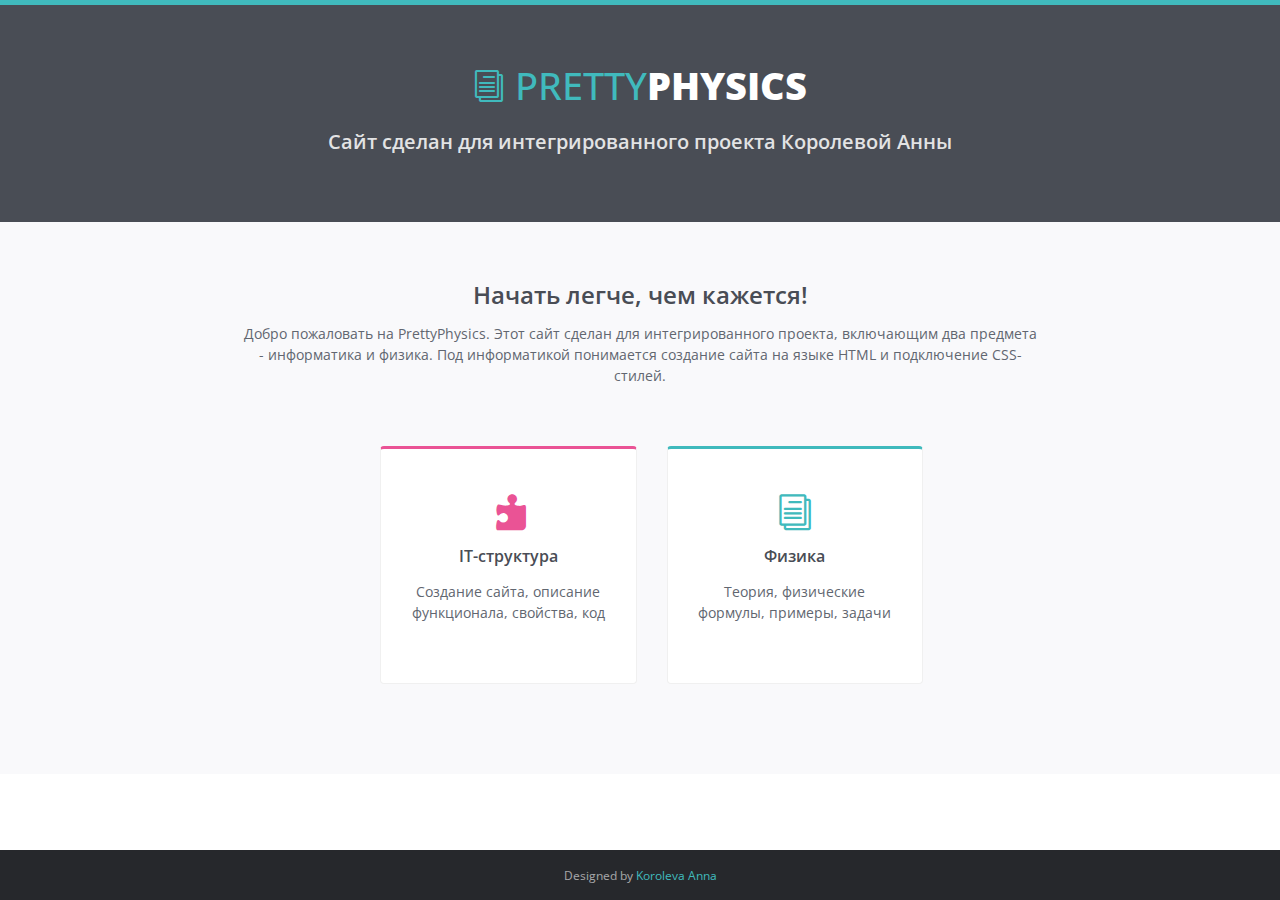
==== commit c0885714: "3 commmit" ====
--- a/index.html
+++ b/index.html
@@ -10,7 +10,7 @@
     <meta name="viewport" content="width=device-width, initial-scale=1.0">
     <meta name="description" content="">
     <meta name="author" content="">    
-    <link rel="shortcut icon" href="favicon.ico">  
+    <link rel="shortcut icon" href="favicon.ico" type="image/x-icon">  
     <link href='http://fonts.googleapis.com/css?family=Open+Sans:300italic,400italic,600italic,700italic,800italic,400,300,600,700,800' rel='stylesheet' type='text/css'>
     <!-- Global CSS -->
     <link rel="stylesheet" href="assets/plugins/bootstrap/css/bootstrap.min.css">   
@@ -103,11 +103,11 @@
                     <div class="item item-primary col-md-4 col-sm-6 col-xs-6">
                         <div class="item-inner">
                             <div class="icon-holder">
-                                <span aria-hidden="true" class="icon icon_genius"></span>
+                                <span aria-hidden="true" class="icon icon_documents_alt"></span>
                             </div><!--//icon-holder-->
                             <h3 class="title">Физика</h3>
                             <p class="intro">Теория, физические формулы, примеры, задачи</p>
-                            <a class="link" href="showcase.html"><span></span></a>
+                            <a class="link" href=""><span></span></a>
                         </div><!--//item-inner-->
                     </div><!--//item-->
 					
@@ -130,7 +130,6 @@
     
     <footer class="footer text-center">
         <div class="container">
-            <!--/* This template is released under the Creative Commons Attribution 3.0 License. Please keep the attribution link below when using for your own project. Thank you for your support. :) If you'd like to use the template without the attribution, you can check out other license options via our website: themes.3rdwavemedia.com */-->
             <small class="copyright">Designed by <a href="https://vk.com/id386574503" target="_blank">Koroleva Anna</a> </small>
             
         </div><!--//container-->
--- a/assets/css/styles.css
+++ b/assets/css/styles.css
@@ -1,13 +1,3 @@
-/*   
- * Template Name: PrettyDocs - Responsive Website Template for documentations
- * Version: 1.0
- * Author: Xiaoying Riley
- * License: Creative Commons Attribution 3.0 License - https://creativecommons.org/licenses/by/3.0/
- * Twitter: @3rdwave_themes
- * Website: http://themes.3rdwavemedia.com/
-*/
-/* Theme default */
-/* ======= Base ======= */
 body {
   font-family: 'Open Sans', arial, sans-serif;
   color: #494d55;
@@ -1054,6 +1044,7 @@
 .promo-block .content-holder-inner {
   padding-left: 15px;
   padding-right: 15px;
+  padding-top: 40px;
 }
 .promo-block .content-title {
   font-size: 16px;
